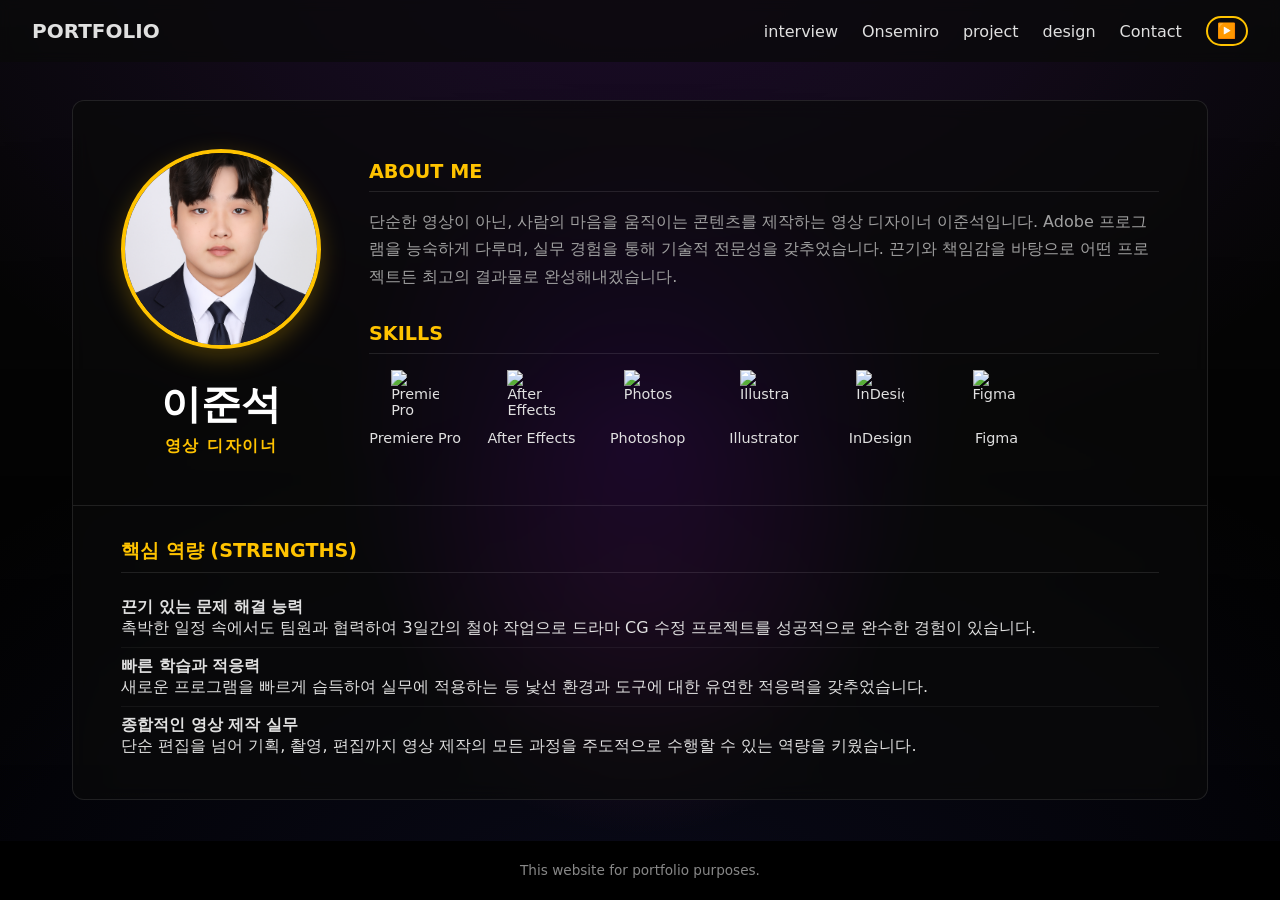
==== index.html @ f0a68476 "온세미로 패키징 및 컨셉을 새로 구성하고 두 작품 섹션 여백 통일" ====
<!DOCTYPE html>
<html lang="ko">
  <head>
    <meta charset="UTF-8" />
    <meta name="viewport" content="width=device-width, initial-scale=1" />
    <title>이준석 포트폴리오</title>
    <meta name="theme-color" content="#121212" />
    <link rel="stylesheet" href="css/style.css" />
    <link rel="stylesheet" href="css/projects.css" />
    <link rel="stylesheet" href="css/darkveil.css" />
    <link
      rel="stylesheet"
      href="https://cdnjs.cloudflare.com/ajax/libs/font-awesome/6.5.1/css/all.min.css"
    />
  </head>
  <body>
    <div id="dark-veil" aria-hidden="true"></div>



    <header class="header">
      <nav class="navbar" aria-label="주요 내비게이션">
        <a href="#index" class="logo" aria-label="홈으로">PORTFOLIO</a>
        <ul class="nav-links">
          <li><a href="#information">interview</a></li>
          <li><a href="#onsemiro">Onsemiro</a></li>
          <li><a href="#project">project</a></li>
          <li><a href="#design">design</a></li>
          <li><a href="#contact">Contact</a></li>
          <li>
            <div class="music-controls" aria-label="배경음악 제어">
              <button
                id="music-toggle-btn"
                title="음악 재생/정지"
                aria-pressed="false"
                type="button"
              >
                ▶️
              </button>
              <input
                type="range"
                id="volume-slider"
                min="0"
                max="1"
                step="0.01"
                value="0.5"
                title="볼륨 조절"
                aria-label="볼륨"
              />
            </div>
          </li>
        </ul>
      </nav>
    </header>

    <main id="container">
      <section id="index" class="full-page-section" aria-label="메인">
        <div class="section-content fade-in-up">
          <div class="profile-card">
            <div class="profile-main">
              <div class="profile-header">
                <div class="profile-picture-wrapper">
                  <img
                    src="img/profil.png"
                    alt="이준석 프로필 사진"
                    class="profile-picture"
                  />
                </div>
                <h1 class="profile-name">이준석</h1>
                <p class="profile-title">영상 디자이너</p>
              </div>

              <div class="profile-content">
                <section class="profile-about">
                  <h2 class="profile-section-title">ABOUT ME</h2>
                  <p class="profile-bio">
                    단순한 영상이 아닌, 사람의 마음을 움직이는 콘텐츠를 제작하는
                    영상 디자이너 이준석입니다. Adobe 프로그램을 능숙하게
                    다루며, 실무 경험을 통해 기술적 전문성을 갖추었습니다.
                    끈기와 책임감을 바탕으로 어떤 프로젝트든 최고의 결과물로
                    완성해내겠습니다.
                  </p>
                </section>

                <section class="profile-skills">
                  <h2 class="profile-section-title">SKILLS</h2>
                  <div class="skill-grid">
                    <div class="skill-item">
                      <img
                        src="https://cdn-icons-png.flaticon.com/512/5968/5968525.png"
                        alt="Premiere Pro"
                      />
                      <span>Premiere Pro</span>
                    </div>
                    <div class="skill-item">
                      <img
                        src="https://cdn-icons-png.flaticon.com/512/5968/5968428.png"
                        alt="After Effects"
                      />
                      <span>After Effects</span>
                    </div>
                    <div class="skill-item">
                      <img
                        src="https://cdn-icons-png.flaticon.com/512/5968/5968520.png"
                        alt="Photoshop"
                      />
                      <span>Photoshop</span>
                    </div>
                    <div class="skill-item">
                      <img
                        src="https://cdn-icons-png.flaticon.com/512/5968/5968472.png"
                        alt="Illustrator"
                      />
                      <span>Illustrator</span>
                    </div>
                    <div class="skill-item">
                      <img
                        src="https://cdn-icons-png.flaticon.com/512/5968/5968482.png"
                        alt="InDesign"
                      />
                      <span>InDesign</span>
                    </div>
                    <div class="skill-item">
                      <img
                        src="https://cdn-icons-png.flaticon.com/512/5968/5968705.png"
                        alt="Figma"
                      />
                      <span>Figma</span>
                    </div>
                  </div>
                </section>
              </div>
            </div>

            <div class="profile-body">
              <div class="profile-section">
                <h2 class="profile-section-title">핵심 역량 (STRENGTHS)</h2>
                <ul class="experience-list">
                  <li>
                    <strong>끈기 있는 문제 해결 능력</strong><br />
                    촉박한 일정 속에서도 팀원과 협력하여 3일간의 철야 작업으로
                    드라마 CG 수정 프로젝트를 성공적으로 완수한 경험이 있습니다.
                  </li>
                  <li>
                    <strong>빠른 학습과 적응력</strong><br />
                    새로운 프로그램을 빠르게 습득하여 실무에 적용하는 등 낯선
                    환경과 도구에 대한 유연한 적응력을 갖추었습니다.
                  </li>
                  <li>
                    <strong>종합적인 영상 제작 실무</strong><br />
                    단순 편집을 넘어 기획, 촬영, 편집까지 영상 제작의 모든
                    과정을 주도적으로 수행할 수 있는 역량을 키웠습니다.
                  </li>
                </ul>
              </div>

              <div class="profile-section">
                <h2 class="profile-section-title">주요 경력 (EXPERIENCE)</h2>
                <ul class="experience-list">
                  <li>
                    <strong>쉐입비주얼웍스</strong> | 사원 | 2023.09 ~ 2024.06
                    <p style="margin-top: 0.5rem; color: var(--muted)">
                      드라마, 영화, 뮤직비디오의 CG 작업을 담당했습니다.
                    </p>
                  </li>
                  <li>
                    <strong>유튜브 콘테스트 2024 대전본색</strong> |
                    대전정보문화산업진흥원 (2025.11)
                  </li>
                  <li>
                    <strong>지식재산교육 숏폼 공모전</strong> | 한국발명진흥회
                    (2023.01)
                  </li>
                </ul>
              </div>
            </div>
          </div>
        </div>
      </section>

      <section
        id="information"
        class="full-page-section dark-bg"
        aria-label="소개"
      >
        <div class="video-background-wrapper">
          <iframe
            id="infoVideoDay"
            class="section-bg-video bg-video is-active"
            src="https://www.youtube.com/embed/u-Az92pscTA"
            frameborder="0"
            allow="autoplay; encrypted-media"
            allowfullscreen
            aria-hidden="true"
          ></iframe>
          <iframe
            id="infoVideoNight"
            class="section-bg-video bg-video"
            src="https://www.youtube.com/embed/u-Az92pscTA"
            frameborder="0"
            allow="autoplay; encrypted-media"
            allowfullscreen
            aria-hidden="true"
          ></iframe>
        </div>
        <div
          class="section-content fade-in-up"
          style="position: relative; z-index: 1"
        >
          <h2>인터뷰 영상</h2>
          <p>저의 작업 철학과 스토리를 담은 인터뷰 영상입니다.</p>

          <div class="video-wrapper">
            <iframe
                src="https://www.youtube.com/embed/u-Az92pscTA"
                frameborder="0"
                allow="accelerometer; autoplay; clipboard-write; encrypted-media; gyroscope; picture-in-picture"
                allowfullscreen
            ></iframe>
          </div>
          </div>
        </div>
      </section>

      <section id="onsemiro" class="full-page-section" aria-labelledby="onsemiro-title">
        <div class="onsemiro-project">
          <header class="onsemiro-intro">
            <div>
              <p class="onsemiro-category" lang="en">Korean whisky</p>
              <h2 id="onsemiro-title">온세미로</h2>
            </div>
            <p class="onsemiro-scope">한국 위스키 브랜드 온세미로의 기획, 패키지, 광고 영상과 제품 상세페이지를 디자인했습니다.</p>
          </header>
          <div class="onsemiro-tab-container">
            <div class="tab-nav" role="tablist" aria-label="온세미로 프로젝트 작업물">
              <button type="button" class="tab-btn" id="tab-plan" role="tab" aria-controls="plan" aria-selected="true">기획서</button>
              <button type="button" class="tab-btn" id="tab-videos" role="tab" aria-controls="videos" aria-selected="false" tabindex="-1">영상</button>
              <button type="button" class="tab-btn" id="tab-details" role="tab" aria-controls="details" aria-selected="false" tabindex="-1">상세페이지</button>
              <button type="button" class="tab-btn" id="tab-packaging" role="tab" aria-controls="packaging" aria-selected="false" tabindex="-1">패키징</button>
              <button type="button" class="tab-btn" id="tab-concept" role="tab" aria-controls="concept" aria-selected="false" tabindex="-1">컨셉</button>
            </div>

            <div class="tab-content-container">
              <div id="plan" class="tab-content" role="tabpanel" aria-labelledby="tab-plan">
                <iframe title="온세미로 브랜드 기획서" loading="lazy"
                  src="https://www.figma.com/embed?embed_host=share&url=https%3A%2F%2Fwww.figma.com%2Fproto%2Fz1jsczW1nYoqflUh37lJ6q%2F-%25EC%2598%25A8%25EC%2584%25B8%25EB%25AF%25B8%25EB%25A1%259C-%3Fpage-id%3D0%253A1%26node-id%3D23-3%26viewport%3D11275%252C940%252C0.24%26t%3DHYX1ajgBFtaVpXbz-1%26scaling%3Dcontain%26content-scaling%3Dfixed"
                  allowfullscreen
                ></iframe>
              </div>

              <div id="videos" class="tab-content" role="tabpanel" aria-labelledby="tab-videos" hidden>
                <div class="video-grid">
                  <iframe
                    src="https://www.youtube.com/embed/NQULd4sUY_M"
                    title="온세미로 브랜드 영상" loading="lazy"
                    frameborder="0"
                    allow="accelerometer; autoplay; clipboard-write; encrypted-media; gyroscope; picture-in-picture"
                    allowfullscreen
                  ></iframe>
                </div>
              </div>
              <div id="details" class="tab-content" role="tabpanel" aria-labelledby="tab-details" hidden>
                <article class="onsemiro-feature">
                  <img class="onsemiro-cover" src="img/onsemiro/cover.webp" alt="검은 배경 위 이끼와 돌 사이에 놓인 온세미로 위스키 병과 두 잔" />
                  <div class="onsemiro-feature-copy">
                    <h3>자연 그대로,<br /> 시간을 빚다.</h3>
                    <p>곡물에서 오크통까지. 온세미로 클래식과 청담에 담긴 시간을 사진과 움직임으로 풀어냈습니다.</p>
                    <a class="onsemiro-cta" href="onsemiro.html">상세페이지 전체 보기</a>
                  </div>
                </article>
              </div>
              <div id="packaging" class="tab-content" role="tabpanel" aria-labelledby="tab-packaging" hidden>
                <header class="package-heading">
                  <h3>온세미로 선물 패키지</h3>
                  <p>기존 학 문양에 벼 이삭과 오크 나이테를 더했습니다. 검은 양문 선물함을 열면 클래식과 청담 사이로 작은 잔 세 개가 드러납니다.</p>
                </header>
                <div class="package-gallery">
                  <figure class="package-main">
                    <button class="package-photo" type="button" aria-haspopup="dialog" aria-label="선물함과 병 사진 확대">
                      <img loading="lazy" src="img/package/closed.webp" alt="청동빛 문양이 들어간 검은 선물함과 온세미로 위스키 병" />
                      <span aria-hidden="true">확대</span>
                    </button>
                    <figcaption><h4>선물함과 병</h4></figcaption>
                  </figure>
                  <figure class="package-main">
                    <button class="package-photo" type="button" aria-haspopup="dialog" aria-label="선물함 내부 사진 확대">
                      <img loading="lazy" src="img/package/open.webp" alt="두 문을 열어 병과 작은 잔이 놓이는 자리를 보여 주는 선물함" />
                      <span aria-hidden="true">확대</span>
                    </button>
                    <figcaption><h4>두 문을 연 선물함</h4></figcaption>
                  </figure>
                  <figure class="package-detail">
                    <button class="package-photo" type="button" aria-haspopup="dialog" aria-label="선물함 전면 문양 확대">
                      <img loading="lazy" src="img/package/box-art.webp" alt="곡물과 오크를 소재로 그린 선물함 전면 문양" />
                      <span aria-hidden="true">확대</span>
                    </button>
                    <figcaption><h4>선물함 전면 문양</h4><p>양쪽 문을 가로지르는 나이테 위에 학과 벼 이삭을 그렸습니다.</p></figcaption>
                  </figure>
                  <figure class="package-detail">
                    <button class="package-photo" type="button" aria-haspopup="dialog" aria-label="클래식·청담 병 라벨 확대">
                      <img loading="lazy" src="img/package/labels.webp" alt="온세미로 클래식과 청담의 병 라벨을 나란히 비교한 모습" />
                      <span aria-hidden="true">확대</span>
                    </button>
                    <figcaption><h4>클래식과 청담의 라벨</h4><p>숯빛 라벨은 클래식(최소 3년·31%), 미색 라벨은 청담(최소 7년·40%)입니다. 두 병 모두 300 mL입니다.</p></figcaption>
                  </figure>
                </div>
              </div>

              <div id="concept" class="tab-content" role="tabpanel" aria-labelledby="tab-concept" hidden>
                <div class="concept-lead">
                  <div class="concept-intro">
                    <h3>한 방울에 담긴<br>기다림의 기록</h3>
                    <p>곡물의 옅은 금빛에서 오크통의 짙은 갈색을 지나, 잔에 맺힌 호박빛까지. 온세미로의 색을 세 장면으로 풀었습니다.</p>
                  </div>
                  <figure>
                    <button class="concept-photo" type="button" aria-haspopup="dialog" aria-label="곡물의 시작 화보 확대">
                      <img src="img/concept/grain.webp" width="1500" height="1000" loading="lazy" alt="한지 위에 벼 이삭과 쌀·보리 낟알이 흩어지고, 옆에서 들어온 빛이 긴 그림자를 만듭니다.">
                      <span aria-hidden="true">확대</span>
                    </button>
                    <figcaption>곡물의 시작</figcaption>
                  </figure>
                </div>
                <div class="concept-pair">
                  <figure>
                    <button class="concept-photo" type="button" aria-haspopup="dialog" aria-label="오크의 시간 화보 확대">
                      <img src="img/concept/oak.webp" width="1536" height="1024" loading="lazy" alt="어두운 오크통에 비스듬한 빛이 닿아 나뭇결과 철제 테두리가 드러납니다.">
                      <span aria-hidden="true">확대</span>
                    </button>
                    <figcaption>오크의 시간</figcaption>
                  </figure>
                  <figure>
                    <button class="concept-photo" type="button" aria-haspopup="dialog" aria-label="잔에 남은 향 화보 확대">
                      <img src="img/concept/tasting.webp" width="1536" height="1024" loading="lazy" alt="위스키 잔을 통과한 호박빛이 오크 표면에 길게 번지고, 뒤로 바닐라와 말린 대추가 보입니다.">
                      <span aria-hidden="true">확대</span>
                    </button>
                    <figcaption>잔에 남은 향</figcaption>
                  </figure>
                </div>
              </div>
            </div>
          </div>
        </div>
      </section>

      <section
        id="project"
        class="full-page-section dark-bg"
        aria-label="작업물"
      >
        <div class="work-content">
          <h2 class="work-title">Project</h2>
          <ul class="project-grid" aria-label="영상 프로젝트">
            <li>
              <a class="project-card" href="https://www.youtube.com/watch?v=tViL1sLDWIA" data-project-video target="_blank" rel="noopener noreferrer" aria-label="공모전 · 영상 재생">
                <img src="img/projects/tViL1sLDWIA.webp" width="960" height="540" loading="lazy" alt="">
                <span class="project-caption"><span class="project-name">공모전</span><span class="project-action" aria-hidden="true">▶</span></span>
              </a>
            </li>
            <li>
              <a class="project-card" href="https://www.youtube.com/watch?v=rBSmqB4-ZF4" data-project-video target="_blank" rel="noopener noreferrer" aria-label="타이포 그래픽 카피 · 영상 재생">
                <img src="img/projects/rBSmqB4-ZF4.webp" width="960" height="540" loading="lazy" alt="">
                <span class="project-caption"><span class="project-name">타이포 그래픽 카피</span><span class="project-action" aria-hidden="true">▶</span></span>
              </a>
            </li>
            <li>
              <a class="project-card" href="https://www.youtube.com/watch?v=qqBSvR9t_J4" data-project-video target="_blank" rel="noopener noreferrer" aria-label="화산의 꿈 여행 · 영상 재생">
                <img src="img/projects/qqBSvR9t_J4.webp" width="960" height="540" loading="lazy" alt="">
                <span class="project-caption"><span class="project-name">화산의 꿈 여행</span><span class="project-action" aria-hidden="true">▶</span></span>
              </a>
            </li>
            <li>
              <a class="project-card" href="https://drive.google.com/file/d/1v_Nn6w6cLHXaTJipZgnF1cnntW_PYGqj/view?usp=sharing" target="_blank" rel="noopener noreferrer" aria-label="Wedding · Google Drive에서 열기">
                <img src="img/wedding.png" width="960" height="540" loading="lazy" alt="">
                <span class="project-caption"><span class="project-name">Wedding</span><span class="project-action" aria-hidden="true">Drive</span></span>
              </a>
            </li>
            <li>
              <a class="project-card" href="https://www.youtube.com/watch?v=NQULd4sUY_M" data-project-video target="_blank" rel="noopener noreferrer" aria-label="온세미로 · 영상 재생">
                <img src="img/projects/NQULd4sUY_M.webp" width="960" height="540" loading="lazy" alt="">
                <span class="project-caption"><span class="project-name">온세미로</span><span class="project-action" aria-hidden="true">▶</span></span>
              </a>
            </li>
            <li>
              <a class="project-card" href="https://www.youtube.com/watch?v=u-Az92pscTA" data-project-video target="_blank" rel="noopener noreferrer" aria-label="인터뷰 · 영상 재생">
                <img src="img/projects/u-Az92pscTA.webp" width="960" height="540" loading="lazy" alt="">
                <span class="project-caption"><span class="project-name">인터뷰</span><span class="project-action" aria-hidden="true">▶</span></span>
              </a>
            </li>
          </ul>
        </div>
      </section>

      <section
        id="design"
        class="full-page-section light-bg"
        aria-label="디자인"
      >
        <div class="work-content">
          <h2 class="work-title">디자인 작업물</h2>
          <p class="work-summary">다양한 컨셉의 시각 디자인 작업물입니다.</p>
          <div class="design-controls" role="group" aria-label="디자인 슬라이드 탐색">
            <button type="button" class="design-prev-btn" aria-label="이전 디자인 슬라이드" aria-controls="design-slides">‹</button>
            <button type="button" class="design-next-btn" aria-label="다음 디자인 슬라이드" aria-controls="design-slides">›</button>
          </div>
          <div class="design-slider-container">
            <div class="design-slider-track" id="design-slides">
              <div class="design-slide">
                <div class="design-item">
                  <img src="img/Design 1.png" width="709" height="851" alt="디자인 1" loading="lazy">
                </div>
                <div class="design-item">
                  <img src="img/Design 1-mockup.png" width="4500" height="3000" alt="디자인 1 목업" loading="lazy">
                </div>
                <div class="design-item">
                  <img src="img/Design 2.png" width="2482" height="3508" alt="디자인 2" loading="lazy">
                </div>
              </div>
              <div class="design-slide">
                <div class="design-item">
                  <img src="img/Design 2-mockup.png" width="4000" height="3000" alt="디자인 2 목업" loading="lazy">
                </div>
                <div class="design-item">
                  <img src="img/Design 3.jpg" width="2472" height="1870" alt="디자인 3" loading="lazy">
                </div>
              </div>
            </div>
          </div>
        </div>
      </section>

      <section id="contact" class="full-page-section dark-bg" aria-label="연락처">
        <div class="section-content fade-in-up">
          <h2>Contact Me</h2>
          <p>아래 연락처로 문의주시면 신속하게 답변드리겠습니다.</p>
          
          <div class="contact-info">
            <div class="contact-item">
              <i class="fas fa-envelope"></i>
              <a href="mailto:dlwnsttjr@gmail.com">dlwnsttjr@gmail.com</a>
            </div>
            <div class="contact-item">
              <i class="fas fa-phone"></i>
              <a href="tel:010-8873-9207">010-8873-9207</a>
            </div>
          </div>
          </div>
      </section>
    </main>

    <div
      id="modal-overlay"
      class="modal-overlay"
      role="dialog"
      aria-modal="true"
      aria-labelledby="modal-title"
      aria-describedby="modal-desc"
    ></div>

    <footer class="footer" role="contentinfo">
      <p>This website for portfolio purposes.</p>
    </footer>
    <dialog id="project-player" aria-labelledby="project-player-title">
      <header class="player-toolbar">
        <h2 id="project-player-title"></h2>
        <form method="dialog"><button type="submit" aria-label="영상 닫기" autofocus>닫기</button></form>
      </header>
      <div class="project-screen"></div>
      <a class="project-original" target="_blank" rel="noopener noreferrer">YouTube에서 보기</a>
    </dialog>
    <script src="js/script.js" defer></script>
    <script src="js/site-patch.js" defer></script>
    <script type="module" src="js/darkveil.js"></script>
    <script defer src="js/project-player.js"></script>
    <div id="image-lightbox" class="lightbox" role="dialog" aria-modal="true" aria-labelledby="lightbox-caption" style="display: none">
      <button type="button" class="lightbox-close" aria-label="확대 이미지 닫기">&times;</button>
      <div class="lightbox-content">
        <img src="" alt="확대 이미지" id="lightbox-img" />
        <div id="lightbox-caption"></div>
        <div id="design-image-lightbox" class="lightbox" style="display: none">
          <span class="lightbox-close">&times;</span>
          <div class="lightbox-content">
            <img src="" alt="확대 디자인 이미지" id="design-lightbox-img" />
            <div id="design-lightbox-caption"></div>
          </div>
        </div>
      </div>
    </div>
  </body>
</html>
---- css/style.css ----
/* --- ▼ [수정] 노란색 계열 포인트 컬러 적용 --- */
:root {
  --bg: #0a0a0a; /* 어두운 배경 */
  --bg-1: #1c1c1c;
  --bg-2: #2d2d2d;
  --text: #e0e0e0; /* 기본 텍스트 */
  --muted: #a0a0a0;
  --accent: #ffc300; /* 포인트 컬러 (노란색) */
  --radius: 12px;
  --shadow: 0 8px 25px rgba(255, 195, 0, 0.25); /* 노란색 그림자 */
  --white: #fff;
  --chip-bg: rgba(255, 255, 255, 0.06);
  --chip-bd: rgba(255, 255, 255, 0.16);
}
/* --- ▲ [수정] 노란색 계열 포인트 컬러 적용 --- */

html,
body {
  margin: 0;
  padding: 0;
  height: 100%;
  background: var(--bg);
  color: var(--text);
  font-family: "Noto Sans KR", system-ui, -apple-system, Segoe UI, Roboto,
    sans-serif;
  overflow-x: clip;
}
* {
  box-sizing: border-box;
}
a {
  color: inherit;
  text-decoration: none;
}
.visually-hidden {
  position: absolute !important;
  width: 1px;
  height: 1px;
  padding: 0;
  margin: -1px;
  overflow: hidden;
  clip: rect(0, 0, 0, 0);
  white-space: nowrap;
  border: 0;
}
@media (prefers-reduced-motion: reduce) {
  * {
    animation-duration: 0.01ms !important;
    animation-iteration-count: 1 !important;
    transition-duration: 0.01ms !important;
    scroll-behavior: auto !important;
  }
}

/* Layout */
#container {
  display: flex;
  height: 100vh;
  height: 100svh;
  transition: transform 0.8s ease-in-out;
  will-change: transform;
}
.full-page-section {
  position: relative;
  width: 100vw;
  height: 100vh;
  height: 100svh;
  flex-shrink: 0;
  display: flex;
  justify-content: center;
  align-items: center;
  text-align: center;
  overflow: hidden;
  padding: 5rem 2rem;
}
.section-content {
  position: relative;
  z-index: 2;
  width: 100%;
  max-width: 1200px;
  padding: 2rem;
}

/* Backgrounds */
.light-bg {
  background-color: #4d4d4d;
  color: #f5f5f5;
}
.dark-bg {
  background-color: #0a0a0a;
  color: var(--text);
}
#index {
  background-color: transparent;
}

.video-background-wrapper {
  position: absolute;
  inset: 0;
  z-index: 1;
  overflow: hidden;
}
.section-bg-video {
  width: 100%;
  height: 100%;
  object-fit: cover;
  filter: blur(8px) brightness(0.6);
}
#information .section-bg-video {
  opacity: 0;
  transition: opacity 1s ease-in-out;
}
#information .section-bg-video.is-active {
  opacity: 1;
}
#information::before {
  display: none;
}

/* Header & Footer */
.header {
  position: fixed;
  inset: 0 auto auto 0;
  width: 100%;
  z-index: 100;
  background: rgba(10, 10, 10, 0.75);
  backdrop-filter: blur(6px);
}
.navbar {
  display: flex;
  justify-content: space-between;
  align-items: center;
  padding: 1rem 2rem;
}
.logo {
  font-weight: 800;
  font-size: 1.25rem;
}
.nav-links {
  display: flex;
  align-items: center;
  gap: 1.5rem;
  list-style: none;
  margin: 0;
  padding: 0;
}
.nav-links a:hover {
  color: var(--accent);
}
.light-bg .nav-links a:hover {
  color: #fff;
}
.music-controls {
  display: flex;
  align-items: center;
  gap: 0.75rem;
}
#music-toggle-btn {
  background: none;
  border: 2px solid var(--accent);
  color: var(--accent);
  border-radius: 999px;
  font-size: 0.95rem;
  padding: 0.25rem 0.6rem;
  cursor: pointer;
}
#volume-slider {
  display: none;
  width: 96px;
  accent-color: var(--accent);
}
.music-controls.playing #volume-slider {
  display: inline-block;
}
.footer {
  position: fixed;
  inset: auto 0 0 0;
  background: #000;
  color: #888;
  font-size: 0.85rem;
  text-align: center;
  padding: 0.5rem 1rem;
  z-index: 100;
}

/* Profile Section */
.profile-card {
  width: 100%;
  max-width: 1200px;
  height: 100%;
  max-height: 700px;
  display: flex;
  flex-direction: column;
  background: rgba(10, 10, 10, 0.7);
  border: 1px solid rgba(255, 255, 255, 0.1);
  border-radius: var(--radius);
  backdrop-filter: blur(10px);
  overflow: hidden;
}
.profile-main {
  display: flex;
  align-items: center;
  gap: 3rem;
  padding: 3rem;
  border-bottom: 1px solid rgba(255, 255, 255, 0.1);
}
.profile-header {
  display: flex;
  flex-direction: column;
  align-items: center;
  text-align: center;
  flex-shrink: 0;
}
.profile-picture-wrapper {
  margin-bottom: 1.5rem;
}
.profile-picture {
  width: 200px;
  height: 200px;
  border-radius: 50%;
  object-fit: cover;
  border: 4px solid var(--accent);
  box-shadow: var(--shadow);
}
.profile-name {
  font-size: 2.5rem;
  font-weight: 900;
  margin: 0;
  color: var(--white);
}
.profile-title {
  font-size: 1rem;
  font-weight: 700;
  color: var(--accent);
  margin: 0.25rem 0 0;
  letter-spacing: 1.5px;
}

.profile-content {
  flex-grow: 1;
}

.profile-about,
.profile-skills {
  text-align: left;
}

.profile-skills {
  margin-top: 2rem;
}

/* Skills Icon Grid */
.skill-grid {
  display: grid;
  grid-template-columns: repeat(auto-fill, minmax(80px, 1fr));
  gap: 1.5rem;
  list-style: none;
  padding: 0;
  margin: 0;
}

.skill-item {
  display: flex;
  flex-direction: column;
  align-items: center;
  gap: 0.75rem;
  font-size: 0.9rem;
}

.skill-item img {
  width: 48px;
  height: 48px;
  transition: transform 0.2s ease;
}

.skill-item:hover img {
  transform: scale(1.1);
}

.profile-body {
  flex-grow: 1;
  overflow-y: auto;
  padding: 2rem 3rem;
  display: flex;
  flex-direction: column;
  gap: 2rem;
}
.profile-section {
  text-align: left;
}
.profile-section-title {
  font-size: 1.2rem;
  font-weight: 700;
  color: var(--accent);
  margin: 0 0 1rem;
  border-bottom: 1px solid rgba(255, 255, 255, 0.1);
  padding-bottom: 0.5rem;
}
.profile-bio {
  font-size: 1rem;
  line-height: 1.7;
  color: var(--muted);
  margin: 0;
}

.experience-list {
  list-style: none;
  padding: 0;
  margin: 0;
}
.experience-list li {
  padding: 0.5rem 0;
  border-bottom: 1px solid rgba(255, 255, 255, 0.05);
}
.experience-list li:last-child {
  border-bottom: none;
}

/* Components */
.carousel {
  position: relative;
  overflow: hidden;
  border-radius: var(--radius);
}
.carousel-track {
  display: flex;
}
.op-card {
  min-width: clamp(240px, 80vw, 360px);
  max-width: clamp(240px, 80vw, 360px);
  margin: 0 12px;
  background: #222;
  border-radius: var(--radius);
  overflow: hidden;
  text-align: left;
  box-shadow: 0 4px 14px rgba(0, 0, 0, 0.25);
}
.op-card img {
  width: 100%;
  height: auto;
  aspect-ratio: 16/9;
  object-fit: cover;
}
.op-body {
  padding: 1rem;
}
.light-bg .op-card {
  background: #333;
  color: #e0e0e0;
  box-shadow: 0 4px 14px rgba(0, 0, 0, 0.1);
}
.carousel-nav {
  position: absolute;
  top: 50%;
  left: 0;
  right: 0;
  transform: translateY(-50%);
  display: flex;
  justify-content: space-between;
  pointer-events: none;
  padding: 0 8px;
  z-index: 5;
}
.carousel-btn {
  pointer-events: all;
  background: rgba(0, 0, 0, 0.55);
  border: 1px solid rgba(255, 255, 255, 0.15);
  color: #fff;
  width: 40px;
  height: 40px;
  border-radius: 50%;
  cursor: pointer;
  display: grid;
  place-items: center;
}
.lore-grid {
  display: grid;
  gap: 1rem;
  max-width: 800px;
  margin: 2rem auto 0;
  grid-template-columns: repeat(auto-fit, minmax(250px, 1fr));
}
.lore-card {
  background: var(--bg-1);
  border: 1px solid #333;
  padding: 1.5rem;
  border-radius: var(--radius);
  font-weight: 700;
  transition: transform 0.2s ease, box-shadow 0.2s ease;
}
.lore-card:hover {
  transform: translateY(-4px);
  box-shadow: var(--shadow);
  color: var(--accent);
}
.modal-overlay {
  display: none;
  position: fixed;
  inset: 0;
  background: rgba(0, 0, 0, 0.8);
  z-index: 200;
  justify-content: center;
  align-items: center;
}
.modal-container {
  position: relative;
  width: min(900px, 86vw);
  background: var(--bg-1);
  border-radius: var(--radius);
  padding: 1.25rem;
}
.close-btn {
  position: absolute;
  top: 10px;
  right: 14px;
  font-size: 1.75rem;
  background: none;
  border: none;
  color: var(--text);
  cursor: pointer;
}
/* 2번째 페이지 영상 Wrapper 스타일 */
.video-wrapper {
  position: relative;
  padding-bottom: 56.25%; /* 16:9 비율 유지 (9 / 16 * 100) */
  height: 0;
  overflow: hidden;
  max-width: 1080px; /* 최대 너비 설정 (원하는 값으로 조절) */
  margin: 20px auto; /* 가운데 정렬 및 상하 여백 추가 */
  background-color: rgba(0, 0, 0, 0.7); /* 영상 배경색 (선택 사항) */
  border-radius: 8px; /* 모서리 둥글게 (선택 사항) */
  box-shadow: 0 4px 8px rgba(0, 0, 0, 0.3); /* 그림자 효과 (선택 사항) */
}

.video-wrapper iframe {
  position: absolute;
  top: 0;
  left: 0;
  width: 100%;
  height: 100%;
}
.fade-in-up {
  opacity: 0;
  transform: translateY(20px);
  transition: opacity 0.8s ease-out, transform 0.8s ease-out;
}
.fade-in-up.visible {
  opacity: 1;
  transform: translateY(0);
}

/* Responsive */
@media (max-width: 960px) {
  .profile-main {
    flex-direction: column;
    align-items: center;
    text-align: center;
  }
  .profile-about,
  .profile-skills {
    text-align: center;
  }
  .skill-grid {
    justify-content: center;
  }
}
@media (max-width: 768px) {
  .full-page-section {
    padding: 4rem 1rem;
  }
  .profile-card {
    padding: 1.5rem;
    min-height: auto;
    height: auto;
    max-height: 80vh;
  }
  .profile-main {
    padding: 1.5rem;
  }
  .profile-picture {
    width: 120px;
    height: 120px;
  }
  .profile-name {
    font-size: 2rem;
  }
  .navbar {
    flex-direction: column;
    padding: 1rem;
  }
  .nav-links {
    flex-wrap: wrap;
    justify-content: center;
  }
  .op-card {
    min-width: 78vw;
    max-width: 78vw;
  }
}

/* 활성화된 내비게이션 링크 강조 스타일 */
.nav-links a {
  transition: color 0.3s ease, transform 0.3s ease;
}
.nav-links a:hover {
  color: var(--accent);
  transform: scale(1.05);
}
.nav-links a[aria-current="page"] {
  color: var(--accent);
  font-weight: 700;
  transform: scale(1.1);
}
.light-bg .nav-links a[aria-current="page"] {
  color: #fff;
}
/* =================================================================
 * 배경 비디오 페이드인/아웃
 * ================================================================= */
.section-bg-video {
  position: absolute;
  top: 0;
  left: 0;
  width: 100%;
  height: 100%;
  object-fit: cover;
  opacity: 0;
  transition: opacity 1.5s ease-in-out;
  z-index: -1;
}

.section-bg-video.is-active {
  opacity: 1;
}

/* Onsemiro brand project */
#onsemiro {
  --paper: #f2efe8;
  --ink: #22201b;
  --bronze: #825c3b;
  display: block;
  overflow-x: hidden;
  overflow-y: auto;
  padding: 0;
  color: var(--ink);
  background: var(--paper);
  text-align: left;
  word-break: keep-all;
}
.onsemiro-project {
  width: min(100%, 82rem);
  min-height: 100%;
  margin-inline: auto;
  padding: calc(var(--site-header-height, 4rem) + clamp(1rem, 4vh, 3rem))
    clamp(1.3rem, 6vw, 6rem)
    calc(var(--site-footer-height, 3.5rem) + clamp(1rem, 3vh, 2.5rem));
  display: flex;
  flex-direction: column;
  justify-content: center;
}
.onsemiro-intro {
  display: flex;
  justify-content: space-between;
  align-items: end;
  column-gap: 2rem;
}
.onsemiro-category {
  margin: 0 0 .65rem;
  color: var(--bronze);
  font: italic 1.125rem Georgia, serif;
}
#onsemiro-title,
.onsemiro-feature h3 {
  font-family: "Nanum Myeongjo", "AppleMyungjo", "Batang", "Noto Serif CJK KR", serif;
  font-weight: 500;
  letter-spacing: -.065em;
}
#onsemiro-title {
  margin: 0;
  line-height: 1.08;
  font-size: clamp(3rem, 6.5vw, 6rem);
}
.onsemiro-scope {
  max-width: 25rem;
  margin: 0;
  color: #514b42;
  font-size: 1rem;
  line-height: 1.65;
}
#onsemiro .tab-nav {
  display: flex;
  flex-wrap: wrap;
  gap: 0 clamp(.5rem, 2vw, 2rem);
  margin: clamp(1rem, 3vh, 2.25rem) 0 1rem;
  border-bottom: 1px solid #c9c2b5;
}
#onsemiro .tab-btn {
  cursor: pointer;
  min-height: 44px;
  padding: .625rem .2rem;
  margin-bottom: -1px;
  border: 0;
  border-bottom: 2px solid transparent;
  background: transparent;
  color: #5f574c;
  font-weight: 500;
  line-height: 1.4;
  font-family: inherit;
  font-size: 1rem;
}
#onsemiro .tab-btn:hover,
#onsemiro .tab-btn[aria-selected="true"] {
  color: var(--ink);
  border-bottom-color: var(--bronze);
}
#onsemiro .tab-btn[aria-selected="true"] { font-weight: 700; }
#onsemiro :focus-visible { outline: 3px solid #b47839; outline-offset: 2px; }
.onsemiro-feature {
  position: relative;
  isolation: isolate;
  overflow: hidden;
  min-height: clamp(19rem, 47vh, 34rem);
  display: flex;
  align-items: center;
  background: #080807;
  color: #faf5e9;
}
.onsemiro-cover {
  position: absolute;
  right: 0;
  z-index: -2;
  width: 72%;
  height: 100%;
  object-fit: cover;
  object-position: 75% center;
}
.onsemiro-feature::before {
  content: "";
  position: absolute;
  inset: 0;
  z-index: -1;
  background: linear-gradient(90deg, #080807 18%, rgba(8, 8, 7, .92) 32%, transparent 64%);
}
.onsemiro-feature-copy {
  width: 48%;
  padding: clamp(1.6rem, 4vw, 4rem);
}
.onsemiro-feature h3 {
  margin: 0;
  font-size: clamp(2.15rem, 4vw, 4.1rem);
  line-height: 1.22;
}
.onsemiro-feature-copy p {
  margin: 1.15rem 0 1.6rem;
  color: #d7d0c3;
  font-size: 1rem;
  line-height: 1.7;
}
.onsemiro-cta {
  display: inline-flex;
  align-items: center;
  justify-content: center;
  min-height: 44px;
  padding: .7rem 1.25rem;
  border: 1px solid #d2b184;
  color: #fff6e7;
  font-weight: 600;
  transition: color .2s, background .2s;
}
.onsemiro-cta:hover, .onsemiro-cta:focus-visible {
  background: #ead5b0;
  color: #211b13;
}
#onsemiro [role="tabpanel"][hidden] { display: none; }
#onsemiro #plan iframe, #onsemiro #videos iframe {
  display: block;
  width: 100%;
  height: clamp(16rem, 48vh, 34rem);
  border: 0;
  background: #171613;
}
#onsemiro .photo-item {
  border: 0;
  background: transparent;
}
#onsemiro .photo-item:focus-visible { outline-offset: -4px; }
#onsemiro .photo-item img { display: block; }
#onsemiro .slider-btn:disabled { opacity: .2; cursor: default; }
#image-lightbox > .lightbox-close {
  border: 0;
  background: transparent;
}
@media (max-width: 720px) {
  .onsemiro-intro { flex-direction: column; align-items: start; gap: .75rem; }
  .onsemiro-project { padding-inline: 1.25rem; }
  .onsemiro-category { margin-bottom: .4rem; }
  .onsemiro-feature { display: flex; flex-direction: column; align-items: stretch; }
  .onsemiro-feature::before { display: none; }
  .onsemiro-cover { position: static; z-index: auto; width: 100%; height: auto; aspect-ratio: 16 / 9; }
  .onsemiro-feature-copy { width: auto; padding: 1.25rem 1.4rem 1.6rem; }
  .onsemiro-feature h3 { font-size: clamp(1.75rem, 6vw, 2.15rem); }
  .onsemiro-feature h3 br { display: none; }
  .onsemiro-feature-copy p { margin: .65rem 0 1rem; }
}
/* --- Photo Slider --- */
.photo-slider-container {
  position: relative;
  width: 100%;
  overflow: hidden;
}
.photo-slider-track {
  display: flex;
  transition: transform 0.5s ease-in-out;
}

.photo-item {
  flex: 0 0 25%; /* 4개씩 보이도록 너비 설정 */
  box-sizing: border-box;
  padding: 0 8px;
}
.packaging-slider .photo-item,
.concept-slider .photo-item {
  cursor: pointer;
}

.photo-item img {
  width: 100%;
  aspect-ratio: 9 / 16;
  object-fit: cover;
  border-radius: 8px;
  transition: transform 0.3s ease;
}
.photo-item:hover img {
  transform: scale(1.05);
}

.slider-btn {
  position: absolute;
  top: 50%;
  transform: translateY(-50%);
  border: 1px solid white;
  background-color: rgba(0, 0, 0, 0.5);
  color: white;
  font-size: 1.5rem;
  width: 40px;
  height: 40px;
  border-radius: 50%;
  display: flex;
  justify-content: center;
  align-items: center;
  cursor: pointer;
  z-index: 10;
  opacity: 0.7;
  transition: opacity 0.3s ease;
}
.slider-btn:hover {
  opacity: 1;
}
.photo-prev-btn {
  left: 0;
}
.photo-next-btn {
  right: 0;
}

.video-grid {
  display: grid;
  grid-template-columns: 1fr;
  gap: 20px;
}
.video-grid iframe {
  width: 100%;
  height: 450px;
}

@keyframes fadeIn {
  from {
    opacity: 0;
  }
  to {
    opacity: 1;
  }
}

@media (max-width: 768px) {
  .photo-item {
    flex: 0 0 50%;
  } /* 모바일에선 2개씩 */
}

/* =================================================================
 * 팝업(모달, 라이트박스) 공통 스타일
 * ================================================================= */
.lightbox {
  display: none;
  position: fixed;
  z-index: 1000;
  inset: 0; /* top, right, bottom, left 0 */
  background-color: rgba(0, 0, 0, 0.85);
  justify-content: center;
  align-items: center;
  animation: fadeIn 0.3s;
}
.lightbox-close {
  position: absolute;
  top: 15px;
  right: 25px;
  font-size: 40px;
  font-weight: bold;
  cursor: pointer;
  z-index: 1010;
}
body.lb-open {
  overflow: hidden;
}
body.lb-open .pages,
body.lb-open .sections {
  scroll-snap-type: none !important;
}

/* =================================================================
 * 2. 패키징, 컨셉 등 개별 이미지 확대 (라이트박스)
 * ================================================================= */
#image-lightbox .lightbox-content {
  position: relative;
  text-align: center;
}
#image-lightbox .lightbox-content img {
  max-width: 95vw;
  max-height: 95vh;
  border-radius: 8px;
  object-fit: contain;
}
#image-lightbox #lightbox-caption {
  margin-top: 15px;
  color: #ccc;
  font-size: 1rem;
}
/* 개별 이미지 라이트박스의 닫기 버튼 (밝은 색) */
#image-lightbox .lightbox-close {
  color: #f1f1f1;
}
/* ===== 새로운 디자인 슬라이더 스타일 시작 ===== */
.design-slider-container {
  position: relative;
  max-width: 1200px;
  margin: 2rem auto;
  overflow: hidden; /* 중요: 슬라이드 영역 밖의 이미지를 숨김 */
}

.design-slider-track {
  display: flex;
  transition: transform 0.5s ease-in-out; /* 부드러운 슬라이드 효과 */
  width: 200%; /* 슬라이드 개수에 맞게 조정 (슬라이드 2개 -> 200%) */
}

.design-slide {
  width: 50%; /* 슬라이드 개수에 맞게 조정 (슬라이드 2개 -> 50%) */
  flex-shrink: 0;
  display: grid;
  grid-template-columns: repeat(2, 1fr); /* 한 줄에 2개씩 */
  grid-template-rows: repeat(2, 1fr); /* 총 2줄 (2x2 그리드) */
  gap: 1rem;
  padding: 0 1rem; /* 슬라이드 좌우 여백 */
  box-sizing: border-box;
}

.design-slide .design-item,
.design-slide .design-item-placeholder {
  width: 100%;
  aspect-ratio: 4 / 3; /* 이미지 비율 유지 */
  overflow: hidden;
  border-radius: 8px;
  box-shadow: 0 4px 15px rgba(0, 0, 0, 0.2);
}

.design-slide .design-item {
  transition: transform 0.3s ease;
}

.design-slide .design-item:hover {
  transform: scale(1.05); /* 마우스 오버 시 약간 확대 */
}

.design-slide .design-item img {
  width: 100%;
  height: 100%;
  object-fit: cover;
}

/* 슬라이더 좌우 버튼 (기존 버튼 스타일 재활용) */
.design-slider-container .slider-btn {
  position: absolute;
  top: 50%;
  transform: translateY(-50%);
  z-index: 2;
  font-size: 2rem;
  color: rgba(255, 255, 255, 0.7);
  background-color: rgba(0, 0, 0, 0.4);
  border: none;
  cursor: pointer;
  padding: 0.5rem 1rem;
  border-radius: 5px;
  transition: background-color 0.2s, color 0.2s;
}

.design-slider-container .slider-btn:hover {
  background-color: rgba(0, 0, 0, 0.7);
  color: white;
}

.design-slider-container .design-prev-btn {
  left: 10px;
}

.design-slider-container .design-next-btn {
  right: 10px;
}

/* ===== 새로운 디자인 슬라이더 스타일 끝 ===== */
/* SNS 링크 버튼 스타일 */
.sns-links {
  display: flex;
  justify-content: center;
  gap: 1.5rem;
  margin-top: 2.5rem;
  flex-wrap: wrap;
}

.sns-btn {
  display: inline-flex; /* flex로 변경 */
  align-items: center; /* 세로 중앙 정렬 */
  justify-content: center; /* 가로 중앙 정렬 */
  gap: 0.75rem; /* 아이콘과 텍스트 사이 간격 */
  padding: 12px 30px;
  border-radius: 50px;
  text-decoration: none;
  font-weight: 600;
  font-size: 1.1rem;
  color: #fff;
  border: 2px solid transparent;
  transition: all 0.3s ease;
  min-width: 160px;
  text-align: center;
  box-shadow: 0 4px 10px rgba(0, 0, 0, 0.2);
}

.sns-btn:hover {
  transform: translateY(-4px);
  color: #fff;
  box-shadow: 0 8px 15px rgba(0, 0, 0, 0.3);
}

/* YouTube 버튼 스타일 */
.sns-btn.youtube {
  background-color: #ff0000;
}
.sns-btn.youtube:hover {
  background-color: transparent;
  border-color: #ff0000;
}

/* Instagram 버튼 스타일 */
.sns-btn.instagram {
  background: linear-gradient(
    45deg,
    #f09433 0%,
    #e6683c 25%,
    #dc2743 50%,
    #cc2366 75%,
    #bc1888 100%
  );
  border: none;
  padding: 14px 32px; /* border가 없으므로 padding을 2px 늘려 크기를 맞춤 */
}
.sns-btn.instagram:hover {
  background: transparent;
  border: 2px solid #dc2743;
  padding: 12px 30px;
}

/* 블로그 및 기타 버튼 스타일 */
.sns-btn.blog {
  background-color: #007bff;
}
.sns-btn.blog:hover {
  background-color: transparent;
  border-color: #007bff;
}

/* 온세미로 선물 패키지 */
#packaging .package-heading {
  display: flex;
  align-items: end;
  justify-content: space-between;
  gap: 1.25rem 3rem;
  margin: 0 0 1.15rem;
}
#packaging .package-heading h3 {
  flex-shrink: 0;
  margin: 0;
  font: 500 clamp(1.6rem, 3.1vw, 2.6rem)/1.2 "Nanum Myeongjo", "AppleMyungjo", Batang, serif;
  letter-spacing: -.055em;
}
#packaging .package-heading p,
#packaging figcaption p {
  margin: 0;
  color: #575045;
  font-size: 1rem;
  line-height: 1.6;
}
#packaging .package-heading p { max-width: 28rem; }
#packaging .package-gallery {
  display: grid;
  grid-template-columns: repeat(2, minmax(0, 1fr));
  gap: clamp(1.4rem, 3.6vw, 3rem) clamp(1rem, 2.2vw, 2rem);
}
#packaging figure { min-width: 0; margin: 0; }
:is(.package-photo, .concept-photo) {
  display: block;
  position: relative;
  width: 100%;
  padding: 0;
  border: 0;
  background: #211f1a;
  color: white;
  text-align: left;
  cursor: zoom-in;
}
:is(.package-photo, .concept-photo) img {
  display: block;
  width: 100%;
  height: auto;
  aspect-ratio: 3 / 2;
  object-fit: contain;
}
:is(.package-photo, .concept-photo) span {
  position: absolute;
  inset: auto .55rem .55rem auto;
  padding: .23rem .48rem;
  border: 1px solid #b59c75;
  background: #201c16ed;
  color: #ffefd5;
  font: 500 .875rem/1.25 system-ui, sans-serif;
}
:is(.package-photo, .concept-photo):hover span,
:is(.package-photo, .concept-photo):focus-visible span { background: #f0ddbc; color: #24190d; }
#packaging figcaption h4 {
  margin: .6rem 0 0;
  font-size: 1.1rem;
  line-height: 1.45;
  letter-spacing: -.025em;
}
#packaging .package-detail {
  display: grid;
  grid-template-columns: minmax(0, 1.45fr) minmax(0, 1fr);
  align-items: center;
  gap: 1rem;
  padding-top: 1rem;
  border-top: 1px solid #bdb09b;
}
#packaging .package-detail .package-photo { background: #dfd7c8; }
#packaging .package-detail figcaption h4 { margin-top: 0; }
#packaging .package-detail p { margin-top: .35rem; }
#image-lightbox.artwork-view .lightbox-content { width: 100%; padding: 3.75rem 1rem 1rem; }
#image-lightbox.artwork-view #lightbox-img {
  display: block;
  width: auto;
  height: auto;
  max-width: 100%;
  max-height: min(75vh, calc(100dvh - 8rem));
  margin-inline: auto;
  border-radius: 0;
}
#image-lightbox.artwork-view .lightbox-close {
  right: 1rem;
  top: .5rem;
  width: 44px;
  height: 44px;
  line-height: 1;
  padding: 0;
  background: #201c16;
  color: #fff;
}
#image-lightbox.artwork-view #lightbox-caption {
  max-width: 42rem;
  margin: .65rem auto 0;
  color: #f4ebdc;
}
@media (max-width: 62rem) {
  #packaging .package-heading { display: block; }
  #packaging .package-heading p { max-width: 40rem; margin-top: .5rem; }
  #packaging .package-detail { display: block; }
  #packaging .package-detail figcaption h4 { margin-top: .6rem; }
}
@media (max-width: 40rem) {
  #packaging .package-gallery { grid-template-columns: 1fr; }
  #packaging .package-detail { padding-top: .8rem; }
}


/* 온세미로 곡물·오크·테이스팅 화보 */
#concept figure { margin: 0; min-width: 0; }
.concept-lead {
  display: grid;
  grid-template-columns: minmax(14rem, .82fr) minmax(0, 1.4fr);
  align-items: center;
  gap: clamp(1.25rem, 4vw, 4rem);
  background: #1d1b17;
  color: #f2efe8;
}
.concept-intro { padding: clamp(1.3rem, 3vw, 3rem); }
.concept-intro h3 { margin: 0; font: 500 clamp(1.8rem, 3.6vw, 3.5rem)/1.2 "AppleMyungjo", Batang, serif; letter-spacing: -.055em; }
.concept-intro p { margin: 1.1rem 0 0; color: #d7cebf; max-width: 22rem; line-height: 1.65; font-size: 1rem; }
#concept figcaption { margin: .55rem 0 0; font-size: 1.12rem; font-weight: 600; }
#concept .concept-lead figcaption { padding: 0 .9rem .7rem; }
.concept-pair { display: grid; grid-template-columns: 1fr 1fr; gap: clamp(1rem, 2vw, 2rem); margin-top: clamp(1.1rem, 2vw, 2rem); }
@media (max-width: 46rem) {
  .concept-lead, .concept-pair { grid-template-columns: 1fr; }
  .concept-lead { gap: 0; }
  .concept-intro p { margin-top: .65rem; }
}
---- css/projects.css ----
#project, #design {
  --work-gap: clamp(.8rem, 1.5vw, 1.3rem);
  --work-columns: 3;
  display: block;
  overflow-y: auto;
  scrollbar-gutter: stable both-edges;
  padding: 0;
  text-align: left;
}
#project { background: #111110; }

.work-content {
  display: grid;
  grid-template-columns: max-content minmax(0, 1fr) auto;
  grid-template-rows: minmax(2.75rem, auto) auto;
  grid-template-areas:
    "title summary controls"
    "gallery gallery gallery";
  align-content: start;
  align-items: center;
  column-gap: var(--work-gap);
  row-gap: clamp(1rem, 2vh, 1.6rem);
  min-height: 100%;
  max-width: 80rem;
  margin-inline: auto;
  padding: calc(var(--site-header-height, 4rem) + clamp(1.25rem, 4vh, 3rem))
    clamp(1.2rem, 5vw, 4rem)
    calc(var(--site-footer-height, 3rem) + 1.8rem);
}
.work-title {
  grid-area: title;
  margin: 0;
  color: #fff;
  font-size: clamp(2rem, 4vw, 3.4rem);
  letter-spacing: -.05em;
  line-height: 1.08;
}
.work-summary {
  grid-area: summary;
  margin: 0;
  color: #e6e3db;
  font-size: 1rem;
  line-height: 1.45;
}
.design-controls {
  grid-area: controls;
  display: flex;
  gap: .5rem;
}
.design-controls button {
  display: grid;
  place-content: center;
  width: 2.75rem;
  height: 2.75rem;
  border: 1px solid #867f73;
  border-radius: 50%;
  padding: 0 0 .12em;
  background: #34332f;
  color: white;
  font: 1.8rem/1 system-ui, sans-serif;
  cursor: pointer;
}
.design-controls button:hover { background: #23231f; }
.design-controls button:focus-visible { outline: 3px solid #ffc300; outline-offset: 2px; }
.project-grid, #design .design-slider-container {
  grid-area: gallery;
  min-width: 0;
  width: 100%;
  max-width: none;
  margin: 0;
  padding: 0;
}
.project-grid, #design .design-slide {
  display: grid;
  grid-template-columns: repeat(var(--work-columns), minmax(0, 1fr));
  gap: var(--work-gap);
}
.project-grid { list-style: none; }
#design .design-slide {
  align-content: start;
  grid-template-rows: none;
  padding: 0;
}
#design .design-item {
  border: 1px solid #666258;
  border-radius: .75rem;
  background: #302f2b;
}
#design .design-item img { display: block; object-fit: contain; }
#design .design-item:hover { transform: none; }
.project-card {
  display: block;
  height: 100%;
  color: #f4f2ec;
  background: #1b1b19;
  border: 1px solid #383833;
  border-radius: .75rem;
  overflow: hidden;
  transition: transform .2s, border-color .2s;
}
.project-card:focus-visible, #project-player :focus-visible {
  outline: 3px solid #ffc300;
  outline-offset: 2px;
}
@media (hover: hover) {
  .project-card:hover {
    border-color: #a38a40;
    transform: translateY(-3px);
  }
}
.project-card img {
  display: block;
  width: 100%;
  height: auto;
  aspect-ratio: 16 / 9;
  object-fit: cover;
}
.project-caption {
  display: flex;
  align-items: center;
  justify-content: space-between;
  gap: .8rem;
  padding: .7rem 1rem;
  min-height: 2.9rem;
}
.project-name { font-size: 1rem; font-weight: 650; }
.project-action { color: #e7c866; font-size: .875rem; }
#project-player {
  color-scheme: dark;
  color: #f5f4ef;
  background: #171716;
  border: 1px solid #53524c;
  border-radius: .8rem;
  padding: 0;
  width: min(60rem, 94vw, 140vh);
  max-height: 94vh;
  overflow-y: auto;
}
#project-player::backdrop { background: rgba(0,0,0,.84); }
.player-toolbar { display: flex; align-items: center; justify-content: space-between; gap: 1rem; padding: .65rem 1rem; }
.player-toolbar h2, .player-toolbar form { margin: 0; }
.player-toolbar h2 { font-size: 1.15rem; }
.player-toolbar button { padding: .5rem .65rem; color: inherit; background: #262623; border: 1px solid #66645c; border-radius: .35rem; font: inherit; cursor: pointer; }
.project-screen { aspect-ratio: 16 / 9; background: black; }
.project-screen iframe { display: block; width: 100%; height: 100%; border: 0; }
.project-original { display: inline-block; padding: .75rem 1rem; color: #e7c866; text-decoration: underline; text-underline-offset: .22rem; }
@media (max-width: 62rem) {
  #project, #design { --work-columns: 2; }
}
@media (max-width: 44rem) {
  .work-content {
    grid-template-areas:
      "title . controls"
      "gallery gallery gallery";
  }
  #design .work-content {
    grid-template-areas:
      "title . controls"
      "gallery gallery gallery"
      "summary summary summary";
  }
}
@media (max-width: 36rem) {
  #project, #design { --work-columns: 1; }
}
---- css/darkveil.css ----
/* ====== Dark Veil (CSS-only) ====== */
/* 히어로 루트가 .hero 라고 가정. 실제 클래스명에 맞게 조정 */
.hero {
  position: relative;
  isolation: isolate;
}

/* 오버레이는 섹션 안쪽 전체에 절대배치 */
.rb-veil {
  position: absolute;
  inset: 0;
  z-index: 0; /* 텍스트/버튼보다 아래 */
  pointer-events: none; /* 인터랙션 간섭 방지 */
  overflow: hidden;
  /* 은은한 어둠과 비네트 */
  background: radial-gradient(
      150% 100% at 50% 0%,
      rgba(147, 51, 234, 0.16),
      transparent 45%
    ),
    radial-gradient(
      120% 90% at 50% 100%,
      rgba(99, 102, 241, 0.12),
      transparent 55%
    ),
    linear-gradient(
      to bottom,
      rgba(0, 0, 0, 0.35),
      rgba(0, 0, 0, 0.88) 60%,
      rgba(0, 0, 0, 0.92)
    );
  filter: saturate(115%);
}

/* 흐르는 보라빛 덩어리 3개: 반투명 + 블러 + 혼합 */
.rb-veil .blob {
  position: absolute;
  width: 60vmax;
  height: 60vmax;
  border-radius: 50%;
  filter: blur(80px);
  opacity: 0.7;
  mix-blend-mode: screen; /* 밝은 색만 더하기 → 보라 빛이 은은하게 */
  will-change: transform;
}

/* 색상/움직임은 개별로 다르게 */
.rb-veil .b1 {
  left: -10vmax;
  top: -12vmax;
  background: radial-gradient(
    circle at 30% 30%,
    rgba(168, 85, 247, 0.85),
    rgba(76, 29, 149, 0.2) 60%,
    transparent 65%
  );
  animation: veilFloat1 18s ease-in-out infinite alternate;
}
.rb-veil .b2 {
  right: -8vmax;
  top: -6vmax;
  background: radial-gradient(
    circle at 60% 40%,
    rgba(79, 70, 229, 0.75),
    rgba(30, 27, 75, 0.18) 60%,
    transparent 65%
  );
  animation: veilFloat2 24s ease-in-out infinite alternate;
}
.rb-veil .b3 {
  left: 35vw;
  top: 35vh;
  background: radial-gradient(
    circle at 50% 50%,
    rgba(236, 72, 153, 0.4),
    transparent 65%
  );
  animation: veilFloat3 20s ease-in-out infinite alternate;
  opacity: 0.5;
}

/* 키프레임: 천처럼 느리게 흐르도록 */
@keyframes veilFloat1 {
  0% {
    transform: translate3d(0, 0, 0) scale(1);
  }
  100% {
    transform: translate3d(20%, 8%, 0) rotate(10deg) scale(1.05);
  }
}
@keyframes veilFloat2 {
  0% {
    transform: translate3d(0, 0, 0) scale(1.05);
  }
  100% {
    transform: translate3d(-14%, 12%, 0) rotate(-8deg) scale(1);
  }
}
@keyframes veilFloat3 {
  0% {
    transform: translate3d(0, 0, 0) scale(1);
  }
  100% {
    transform: translate3d(-10%, -10%, 0) rotate(6deg) scale(1.08);
  }
}

/* 모션 최소화 설정 존중 */
@media (prefers-reduced-motion: reduce) {
  .rb-veil .blob {
    animation: none;
  }
}

/* 히어로 콘텐츠를 베일 위로 올리기 (예: 타이틀/버튼 래퍼) */
.hero > *:not(.rb-veil) {
  position: relative;
  z-index: 1;
}
/* ===== Dark Veil: global fixed background (JS 연동 버전) ===== */
#dark-veil {
  position: fixed;
  inset: 0;
  z-index: 0; /* 섹션/헤더(위)보다 아래, body 배경(아래)보다 위 */
  pointer-events: none;
  opacity: 1;
  transition: opacity 0.35s ease;
  /* JS가 넣는 포인터 좌표(백업값 50%,50%) */
  --vx: 50%;
  --vy: 50%;
  /* 보라/핑크 스팟 + 위/아래 비네트 + 어둠 레이어 */
  background: radial-gradient(
      40vmax 40vmax at var(--vx) var(--vy),
      rgba(132, 0, 255, 0.35),
      rgba(132, 0, 255, 0) 60%
    ),
    radial-gradient(
      30vmax 30vmax at var(--vx) calc(var(--vy) + 15%),
      rgba(236, 72, 153, 0.18),
      rgba(236, 72, 153, 0) 65%
    ),
    radial-gradient(
      120% 120% at 50% -10%,
      rgba(147, 51, 234, 0.15),
      transparent 55%
    ),
    radial-gradient(
      120% 120% at 50% 110%,
      rgba(99, 102, 241, 0.1),
      transparent 60%
    ),
    linear-gradient(
      to bottom,
      rgba(0, 0, 0, 0.25),
      rgba(0, 0, 0, 0.85) 70%,
      rgba(0, 0, 0, 0.95)
    );
  filter: saturate(115%);
}
#dark-veil.is-hidden {
  opacity: 0;
}
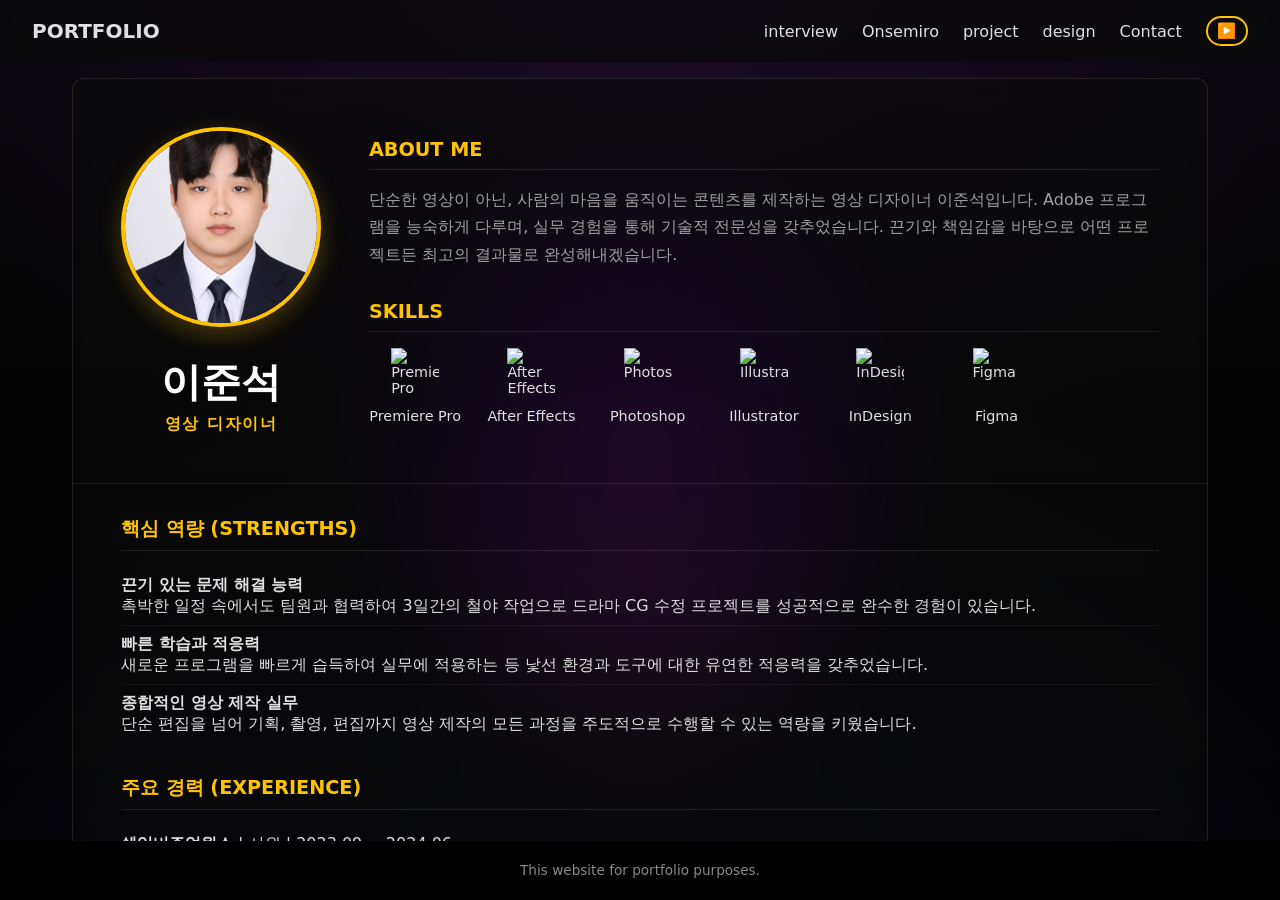
==== commit 933ed839: "첫 화면에서 휠로 프로필과 경력을 끝까지 읽도록 조정" ====
--- a/index.html
+++ b/index.html
@@ -5,8 +5,8 @@
     <meta name="viewport" content="width=device-width, initial-scale=1" />
     <title>이준석 포트폴리오</title>
     <meta name="theme-color" content="#121212" />
-    <link rel="stylesheet" href="css/style.css" />
-    <link rel="stylesheet" href="css/projects.css" />
+    <link rel="stylesheet" href="css/style.css?v=profile-scroll" />
+    <link rel="stylesheet" href="css/projects.css?v=design-mockup-spread" />
     <link rel="stylesheet" href="css/darkveil.css" />
     <link
       rel="stylesheet"
@@ -397,33 +397,51 @@
       >
         <div class="work-content">
           <h2 class="work-title">디자인 작업물</h2>
-          <p class="work-summary">다양한 컨셉의 시각 디자인 작업물입니다.</p>
-          <div class="design-controls" role="group" aria-label="디자인 슬라이드 탐색">
-            <button type="button" class="design-prev-btn" aria-label="이전 디자인 슬라이드" aria-controls="design-slides">‹</button>
-            <button type="button" class="design-next-btn" aria-label="다음 디자인 슬라이드" aria-controls="design-slides">›</button>
-          </div>
-          <div class="design-slider-container">
-            <div class="design-slider-track" id="design-slides">
-              <div class="design-slide">
-                <div class="design-item">
-                  <img src="img/Design 1.png" width="709" height="851" alt="디자인 1" loading="lazy">
-                </div>
-                <div class="design-item">
-                  <img src="img/Design 1-mockup.png" width="4500" height="3000" alt="디자인 1 목업" loading="lazy">
-                </div>
-                <div class="design-item">
-                  <img src="img/Design 2.png" width="2482" height="3508" alt="디자인 2" loading="lazy">
-                </div>
-              </div>
-              <div class="design-slide">
-                <div class="design-item">
-                  <img src="img/Design 2-mockup.png" width="4000" height="3000" alt="디자인 2 목업" loading="lazy">
-                </div>
-                <div class="design-item">
-                  <img src="img/Design 3.jpg" width="2472" height="1870" alt="디자인 3" loading="lazy">
-                </div>
-              </div>
-            </div>
+          <div class="design-grid">
+            <article class="design-piece">
+              <a class="design-feature" href="img/Design 1.png" data-art-title="글렌체크 · 60’s Cardin" aria-label="글렌체크 · 60’s Cardin 원본 보기">
+                <img src="img/design/glencheck-art.webp" width="768" height="576" alt="회색빛 계단과 붉은 60’s Cardin 타이포그래피를 조합한 글렌체크 앨범 아트워크" loading="lazy">
+                <div class="design-caption">
+                  <p>글렌체크 앨범 아트워크</p>
+                  <h3 lang="en">60’s Cardin</h3>
+                  <span class="design-open">원본 보기</span>
+                </div>
+              </a>
+              <a class="design-companion" href="img/Design 1-mockup.png" data-art-title="글렌체크 · 60’s Cardin · LP 패키지 목업" aria-label="글렌체크 · 60’s Cardin LP 패키지 목업 원본 보기">
+                <picture>
+                  <source media="(max-width: 62rem)" srcset="img/design/glencheck-vinyl.webp" width="1040" height="780">
+                  <img src="img/design/glencheck-vinyl-wide.webp" width="1400" height="560" alt="분홍빛 배경에 앨범 슬리브 두 장과 검정 LP를 놓은 목업" loading="lazy">
+                </picture>
+                <span class="design-companion-label"><small lang="en">60’s Cardin</small><strong>LP 패키지 목업</strong></span>
+              </a>
+            </article>
+            <article class="design-piece">
+              <a class="design-feature" href="img/Design 2.png" data-art-title="카르페 디엠" aria-label="카르페 디엠 원본 보기">
+                <img src="img/design/carpe-diem-art.webp" width="1040" height="780" alt="붉은 천체 앞 산등성이에 서 있는 인물과 여러 언어로 쓴 카르페 디엠 포스터" loading="lazy">
+                <div class="design-caption">
+                  <p>타이포그래피 포스터</p>
+                  <h3>카르페 디엠</h3>
+                  <span class="design-open">원본 보기</span>
+                </div>
+              </a>
+              <a class="design-companion" href="img/Design 2-mockup.png" data-art-title="카르페 디엠 · 인쇄 포스터 목업" aria-label="카르페 디엠 인쇄 포스터 목업 원본 보기">
+                <picture>
+                  <source media="(max-width: 62rem)" srcset="img/design/carpe-diem-print.webp" width="1040" height="780">
+                  <img src="img/design/carpe-diem-print-wide.webp" width="1400" height="560" alt="카르페 디엠 인쇄 포스터 두 장을 겹치고 종이 끝을 말아 올린 목업" loading="lazy">
+                </picture>
+                <span class="design-companion-label"><small>카르페 디엠</small><strong>인쇄 포스터 목업</strong></span>
+              </a>
+            </article>
+            <article class="design-piece">
+              <a class="design-feature" href="img/Design 3.jpg" data-art-title="침묵과 빛" aria-label="침묵과 빛 원본 보기">
+                <img src="img/design/louis-kahn.webp" width="1040" height="780" alt="콘크리트 건축 사이로 해가 지는 솔크 연구소를 담은 침묵과 빛 포스터" loading="lazy">
+                <div class="design-caption">
+                  <p>루이스 칸 건축 포스터</p>
+                  <h3>침묵과 빛</h3>
+                  <span class="design-open">원본 보기</span>
+                </div>
+              </a>
+            </article>
           </div>
         </div>
       </section>
@@ -467,7 +485,23 @@
       <div class="project-screen"></div>
       <a class="project-original" target="_blank" rel="noopener noreferrer">YouTube에서 보기</a>
     </dialog>
-    <script src="js/script.js" defer></script>
+    <dialog id="design-viewer" aria-labelledby="design-viewer-title">
+      <header class="design-viewer-bar">
+        <h2 id="design-viewer-title"></h2>
+        <form method="dialog"><button type="submit" autofocus>닫기</button></form>
+      </header>
+      <div class="design-viewer-image"><img alt=""></div>
+      <footer class="design-viewer-bar">
+        <a class="design-original" target="_blank" rel="noopener noreferrer">원본 파일 열기</a>
+        <div class="design-pages" role="group" aria-label="작품 탐색">
+          <button type="button" data-step="-1">이전</button>
+          <span aria-live="polite"></span>
+          <button type="button" data-step="1">다음</button>
+        </div>
+      </footer>
+    </dialog>
+    <script src="js/script.js?v=profile-scroll" defer></script>
+    <script src="js/design-viewer.js?v=2" defer></script>
     <script src="js/site-patch.js" defer></script>
     <script type="module" src="js/darkveil.js"></script>
     <script defer src="js/project-player.js"></script>
@@ -476,13 +510,6 @@
       <div class="lightbox-content">
         <img src="" alt="확대 이미지" id="lightbox-img" />
         <div id="lightbox-caption"></div>
-        <div id="design-image-lightbox" class="lightbox" style="display: none">
-          <span class="lightbox-close">&times;</span>
-          <div class="lightbox-content">
-            <img src="" alt="확대 디자인 이미지" id="design-lightbox-img" />
-            <div id="design-lightbox-caption"></div>
-          </div>
-        </div>
       </div>
     </div>
   </body>
--- a/css/style.css
+++ b/css/style.css
@@ -91,7 +91,18 @@
   color: var(--text);
 }
 #index {
+  flex-direction: column;
+  justify-content: flex-start;
+  overflow-y: auto;
+  overscroll-behavior-y: contain;
+  padding-block: calc(var(--site-header-height, 4rem) + 1rem)
+    calc(var(--site-footer-height, 3rem) + 1rem);
   background-color: transparent;
+}
+#index > .section-content {
+  flex: none;
+  margin-block: auto;
+  padding-block: 0;
 }
 
 .video-background-wrapper {
@@ -187,8 +198,6 @@
 .profile-card {
   width: 100%;
   max-width: 1200px;
-  height: 100%;
-  max-height: 700px;
   display: flex;
   flex-direction: column;
   background: rgba(10, 10, 10, 0.7);
@@ -279,7 +288,6 @@
 
 .profile-body {
   flex-grow: 1;
-  overflow-y: auto;
   padding: 2rem 3rem;
   display: flex;
   flex-direction: column;
@@ -468,13 +476,10 @@
   .full-page-section {
     padding: 4rem 1rem;
   }
-  .profile-card {
-    padding: 1.5rem;
-    min-height: auto;
-    height: auto;
-    max-height: 80vh;
-  }
-  .profile-main {
+  #index > .section-content {
+    padding-inline: 0;
+  }
+  .profile-main, .profile-body {
     padding: 1.5rem;
   }
   .profile-picture {
@@ -840,84 +845,6 @@
 #image-lightbox .lightbox-close {
   color: #f1f1f1;
 }
-/* ===== 새로운 디자인 슬라이더 스타일 시작 ===== */
-.design-slider-container {
-  position: relative;
-  max-width: 1200px;
-  margin: 2rem auto;
-  overflow: hidden; /* 중요: 슬라이드 영역 밖의 이미지를 숨김 */
-}
-
-.design-slider-track {
-  display: flex;
-  transition: transform 0.5s ease-in-out; /* 부드러운 슬라이드 효과 */
-  width: 200%; /* 슬라이드 개수에 맞게 조정 (슬라이드 2개 -> 200%) */
-}
-
-.design-slide {
-  width: 50%; /* 슬라이드 개수에 맞게 조정 (슬라이드 2개 -> 50%) */
-  flex-shrink: 0;
-  display: grid;
-  grid-template-columns: repeat(2, 1fr); /* 한 줄에 2개씩 */
-  grid-template-rows: repeat(2, 1fr); /* 총 2줄 (2x2 그리드) */
-  gap: 1rem;
-  padding: 0 1rem; /* 슬라이드 좌우 여백 */
-  box-sizing: border-box;
-}
-
-.design-slide .design-item,
-.design-slide .design-item-placeholder {
-  width: 100%;
-  aspect-ratio: 4 / 3; /* 이미지 비율 유지 */
-  overflow: hidden;
-  border-radius: 8px;
-  box-shadow: 0 4px 15px rgba(0, 0, 0, 0.2);
-}
-
-.design-slide .design-item {
-  transition: transform 0.3s ease;
-}
-
-.design-slide .design-item:hover {
-  transform: scale(1.05); /* 마우스 오버 시 약간 확대 */
-}
-
-.design-slide .design-item img {
-  width: 100%;
-  height: 100%;
-  object-fit: cover;
-}
-
-/* 슬라이더 좌우 버튼 (기존 버튼 스타일 재활용) */
-.design-slider-container .slider-btn {
-  position: absolute;
-  top: 50%;
-  transform: translateY(-50%);
-  z-index: 2;
-  font-size: 2rem;
-  color: rgba(255, 255, 255, 0.7);
-  background-color: rgba(0, 0, 0, 0.4);
-  border: none;
-  cursor: pointer;
-  padding: 0.5rem 1rem;
-  border-radius: 5px;
-  transition: background-color 0.2s, color 0.2s;
-}
-
-.design-slider-container .slider-btn:hover {
-  background-color: rgba(0, 0, 0, 0.7);
-  color: white;
-}
-
-.design-slider-container .design-prev-btn {
-  left: 10px;
-}
-
-.design-slider-container .design-next-btn {
-  right: 10px;
-}
-
-/* ===== 새로운 디자인 슬라이더 스타일 끝 ===== */
 /* SNS 링크 버튼 스타일 */
 .sns-links {
   display: flex;
--- a/css/projects.css
+++ b/css/projects.css
@@ -11,11 +11,11 @@
 
 .work-content {
   display: grid;
-  grid-template-columns: max-content minmax(0, 1fr) auto;
+  grid-template-columns: minmax(0, 1fr);
   grid-template-rows: minmax(2.75rem, auto) auto;
   grid-template-areas:
-    "title summary controls"
-    "gallery gallery gallery";
+    "title"
+    "gallery";
   align-content: start;
   align-items: center;
   column-gap: var(--work-gap);
@@ -35,59 +35,19 @@
   letter-spacing: -.05em;
   line-height: 1.08;
 }
-.work-summary {
-  grid-area: summary;
-  margin: 0;
-  color: #e6e3db;
-  font-size: 1rem;
-  line-height: 1.45;
-}
-.design-controls {
-  grid-area: controls;
-  display: flex;
-  gap: .5rem;
-}
-.design-controls button {
-  display: grid;
-  place-content: center;
-  width: 2.75rem;
-  height: 2.75rem;
-  border: 1px solid #867f73;
-  border-radius: 50%;
-  padding: 0 0 .12em;
-  background: #34332f;
-  color: white;
-  font: 1.8rem/1 system-ui, sans-serif;
-  cursor: pointer;
-}
-.design-controls button:hover { background: #23231f; }
-.design-controls button:focus-visible { outline: 3px solid #ffc300; outline-offset: 2px; }
-.project-grid, #design .design-slider-container {
+@media (min-width: 90rem) {
+  .work-content { max-width: clamp(80rem, min(85vw, 151vh), 102.5rem); }
+}
+.project-grid, .design-grid {
   grid-area: gallery;
-  min-width: 0;
-  width: 100%;
-  max-width: none;
-  margin: 0;
-  padding: 0;
-}
-.project-grid, #design .design-slide {
   display: grid;
   grid-template-columns: repeat(var(--work-columns), minmax(0, 1fr));
   gap: var(--work-gap);
-}
-.project-grid { list-style: none; }
-#design .design-slide {
-  align-content: start;
-  grid-template-rows: none;
-  padding: 0;
-}
-#design .design-item {
-  border: 1px solid #666258;
-  border-radius: .75rem;
-  background: #302f2b;
-}
-#design .design-item img { display: block; object-fit: contain; }
-#design .design-item:hover { transform: none; }
+  min-width: 0;
+  margin: 0;
+  padding: 0;
+  list-style: none;
+}
 .project-card {
   display: block;
   height: 100%;
@@ -147,19 +107,140 @@
 @media (max-width: 62rem) {
   #project, #design { --work-columns: 2; }
 }
-@media (max-width: 44rem) {
-  .work-content {
-    grid-template-areas:
-      "title . controls"
-      "gallery gallery gallery";
-  }
-  #design .work-content {
-    grid-template-areas:
-      "title . controls"
-      "gallery gallery gallery"
-      "summary summary summary";
-  }
-}
 @media (max-width: 36rem) {
   #project, #design { --work-columns: 1; }
-}
+  .work-title { font-size: clamp(1.4rem, 7.25vw, 2rem); }
+}
+
+#design {
+  color-scheme: light;
+  color: #1e211e;
+  background: #f3f1e9;
+}
+#design .work-title { color: inherit; }
+.design-grid { align-items: start; }
+.design-piece { min-width: 0; }
+.design-feature { display: block; color: inherit; }
+.design-feature img {
+  display: block;
+  width: 100%;
+  height: auto;
+  aspect-ratio: 4 / 3;
+}
+.design-caption {
+  display: grid;
+  grid-template-columns: minmax(0, 1fr) auto;
+  column-gap: .5rem;
+  align-items: baseline;
+  padding: 1rem 0 1.2rem;
+  border-bottom: 1px solid #bcbab0;
+}
+.design-caption p {
+  grid-column: 1 / -1;
+  margin: 0 0 .45rem;
+  color: #5c6057;
+  font-size: .875rem;
+}
+.design-caption h3 {
+  margin: 0;
+  color: #232822;
+  font: 550 clamp(1.45rem, 2.1vw, 2rem)/1.18 Georgia, "AppleMyungjo", Batang, serif;
+  letter-spacing: -.055em;
+  overflow-wrap: anywhere;
+}
+.design-open, .design-original { text-decoration: underline; text-underline-offset: .28em; }
+.design-open { color: #42493e; font-size: .875rem; white-space: nowrap; }
+.design-feature:hover .design-open { color: #6b4b29; }
+.design-companion {
+  display: grid;
+  min-width: 0;
+  color: #28271f;
+}
+.design-companion picture, .design-companion img { display: block; width: 100%; height: auto; }
+.design-companion-label { display: grid; gap: .35rem; }
+.design-companion-label small { font-size: .875rem; }
+.design-companion-label strong {
+  font-size: clamp(1.05rem, 1.55vw, 1.4rem);
+  line-height: 1.3;
+  letter-spacing: -.055em;
+}
+.design-companion:hover .design-companion-label strong {
+  text-decoration: underline;
+  text-underline-offset: .22em;
+}
+@media (min-width: 62.001rem) {
+  .design-grid { grid-template-columns: repeat(6, minmax(0, 1fr)); reading-flow: grid-rows; }
+  .design-piece { display: contents; }
+  .design-feature { grid-column: span 2; grid-row: 1; }
+  .design-companion { grid-column: span 3; grid-row: 2; }
+  .design-companion picture, .design-companion-label { grid-area: 1 / 1; }
+  .design-companion-label {
+    position: relative;
+    align-self: end;
+    justify-self: start;
+    margin: clamp(1rem, 1.65vw, 1.55rem);
+  }
+}
+@media (min-width: 70rem) and (max-height: 50rem) {
+  .design-feature img { aspect-ratio: 16 / 9; object-fit: cover; object-position: 50% 20%; }
+  .design-caption { padding-block: .55rem .7rem; }
+}
+@media (max-width: 62rem) {
+  .design-piece { display: grid; gap: .75rem; }
+  .design-companion-label { padding-block: .75rem .2rem; gap: .2rem; }
+}
+@media (min-width: 36.001rem) and (max-width: 62rem) {
+  .design-piece:last-child { grid-column: 1 / -1; }
+  .design-piece:last-child .design-feature {
+    display: grid;
+    grid-template-columns: 1fr 1fr;
+    align-items: end;
+    gap: var(--work-gap);
+  }
+}
+#design a:focus-visible { outline: 2px solid #68512f; outline-offset: 3px; }
+#design-viewer {
+  --bar-height: 3.5rem;
+  color: #f5f1e9;
+  background: #181a18;
+  border: 1px solid #5d6057;
+  padding: 0;
+  width: min(74rem, 96vw);
+  max-width: 96vw;
+  max-height: 96dvh;
+}
+#design-viewer::backdrop { background: rgb(8 9 8 / .89); }
+.design-viewer-bar {
+  display: flex;
+  align-items: center;
+  justify-content: space-between;
+  gap: .8rem;
+  min-height: var(--bar-height);
+  padding: .45rem .9rem;
+}
+.design-viewer-bar h2 { font: 600 clamp(1rem, 2vw, 1.3rem)/1.25 system-ui, sans-serif; margin: 0; }
+.design-viewer-bar form { margin: 0; }
+.design-viewer-bar button {
+  color: inherit;
+  background: transparent;
+  border: 1px solid #686d64;
+  padding: .4rem .65rem;
+  min-height: 2.45rem;
+  font: inherit;
+  font-size: .9rem;
+  cursor: pointer;
+}
+.design-viewer-image {
+  background: #101210;
+  height: min(76vh, 59rem);
+  height: min(76dvh, calc(93dvh - 2 * var(--bar-height)));
+}
+.design-viewer-image img { display: block; width: 100%; height: 100%; object-fit: contain; }
+.design-original, .design-pages { font-size: .875rem; }
+.design-pages { display: flex; align-items: center; gap: .55rem; }
+.design-pages span { min-width: 2.3em; text-align: center; font-variant-numeric: tabular-nums; }
+#design-viewer :focus-visible { outline: 2px solid #f2c68a; outline-offset: 2px; }
+@media (max-width: 36rem) {
+  .design-grid { row-gap: 1.55rem; }
+  .design-caption { padding-block: .85rem; }
+}
